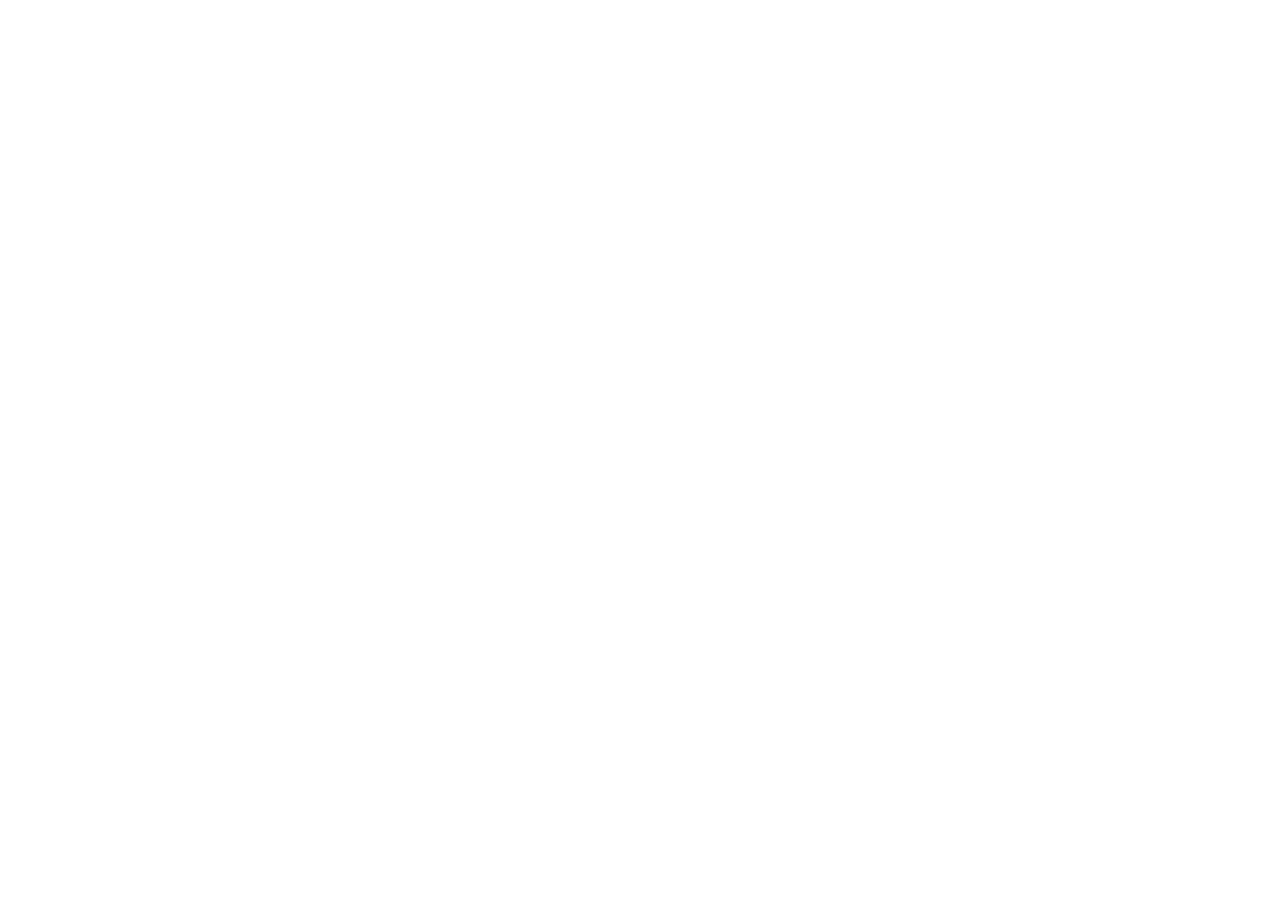
==== index.html @ beb3432e "initialize final project'" ====
<!DOCTYPE html>
<html lang="en">
<head>
    <meta charset="UTF-8">
    <meta name="viewport" content="width=device-width, initial-scale=1.0">
    <title>Document</title>
</head>
<body>
    
</body>
</html>
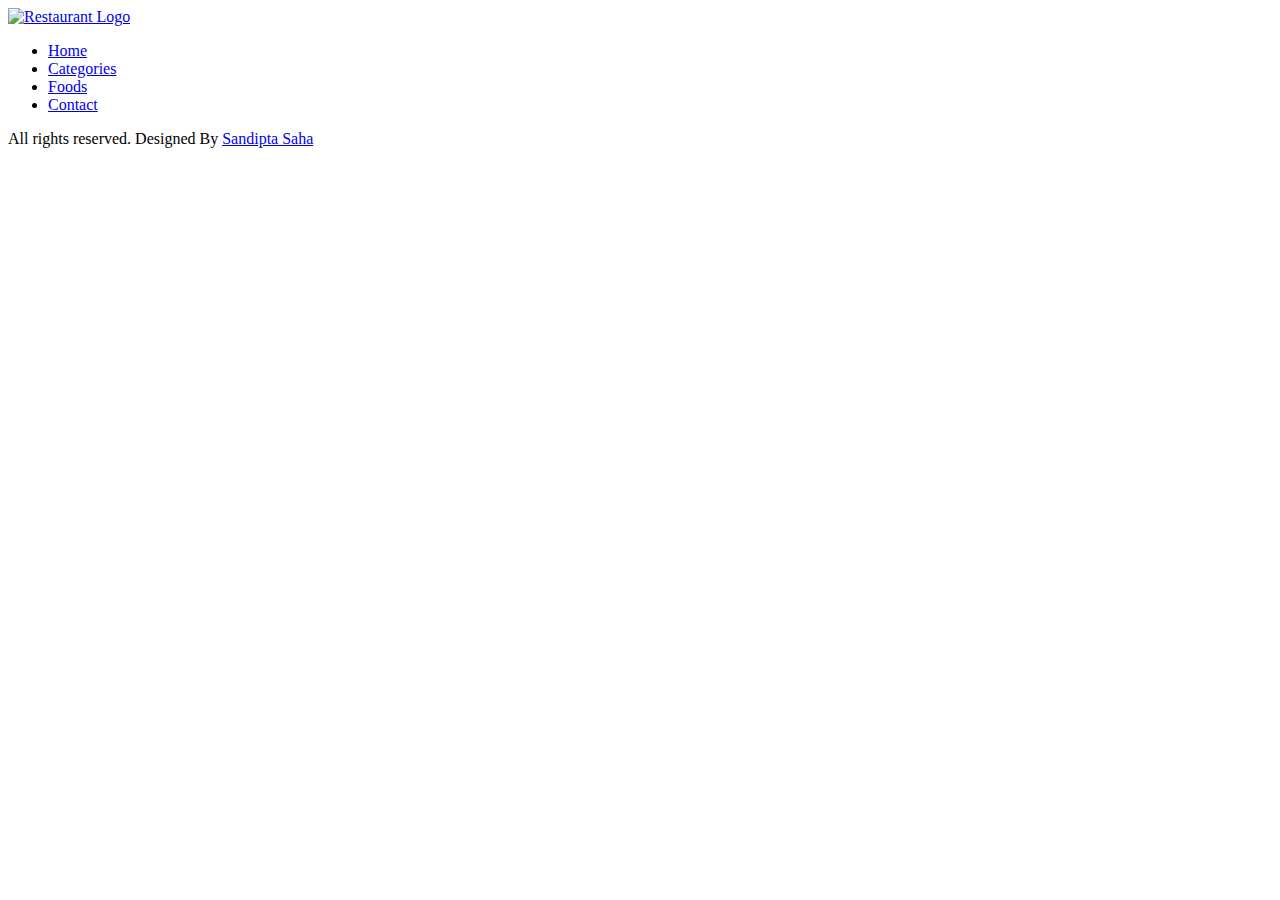
==== commit 9641ac2f: "sections create" ====
--- a/index.html
+++ b/index.html
@@ -1,11 +1,73 @@
 <!DOCTYPE html>
 <html lang="en">
-<head>
-    <meta charset="UTF-8">
-    <meta name="viewport" content="width=device-width, initial-scale=1.0">
-    <title>Document</title>
-</head>
-<body>
-    
-</body>
-</html>+  <head>
+    <meta charset="UTF-8" />
+    <!-- Important for SEO and to make website responsive -->
+    <meta name="viewport" content="width=device-width, initial-scale=1.0" />
+    <title>Restaurant</title>
+
+    <!-- Link our CSS file -->
+    <link rel="stylesheet" href="css/style.css" />
+  </head>
+  <body>
+    <!-- Navbar Section Starts Here -->
+    <section class="navbar">
+      <div class="container">
+        <div class="logo">
+          <a href="#" title="Logo">
+            <img
+              src="images/logo.png"
+              alt="Restaurant Logo"
+              class="img-responsive"
+            />
+          </a>
+        </div>
+
+        <div class="menu text-right">
+          <ul>
+            <li>
+              <a href="index.html">Home</a>
+            </li>
+            <li>
+              <a href="categories.html">Categories</a>
+            </li>
+            <li>
+              <a href="foods.html">Foods</a>
+            </li>
+            <li>
+              <a href="#">Contact</a>
+            </li>
+          </ul>
+        </div>
+
+        <div class="clearfix"></div>
+      </div>
+    </section>
+    <!-- Navbar Section Ends -->
+
+    <!-- Food Search Section Starts -->
+    <section class="food-search text-center"></section>
+    <!-- Food Search Section Ends -->
+
+    <!-- CAtegories Section Starts -->
+    <section class="categories"></section>
+    <!-- CAtegories Section ends-->
+
+    <!-- fOOD MEnu Section Starts -->
+    <section class="food-menu"></section>
+    <!-- fOOD MEnu Section Ends -->
+
+    <!-- social Section Starts Here -->
+    <section class="social"></section>
+    <!-- social Section Starts Here -->
+
+    <!-- footer -->
+    <section class="footer">
+      <div class="container text-center">
+        <p>All rights reserved. Designed By <a href="#">Sandipta Saha</a></p>
+      </div>
+    </section>
+
+    <!-- ends -->
+  </body>
+</html>
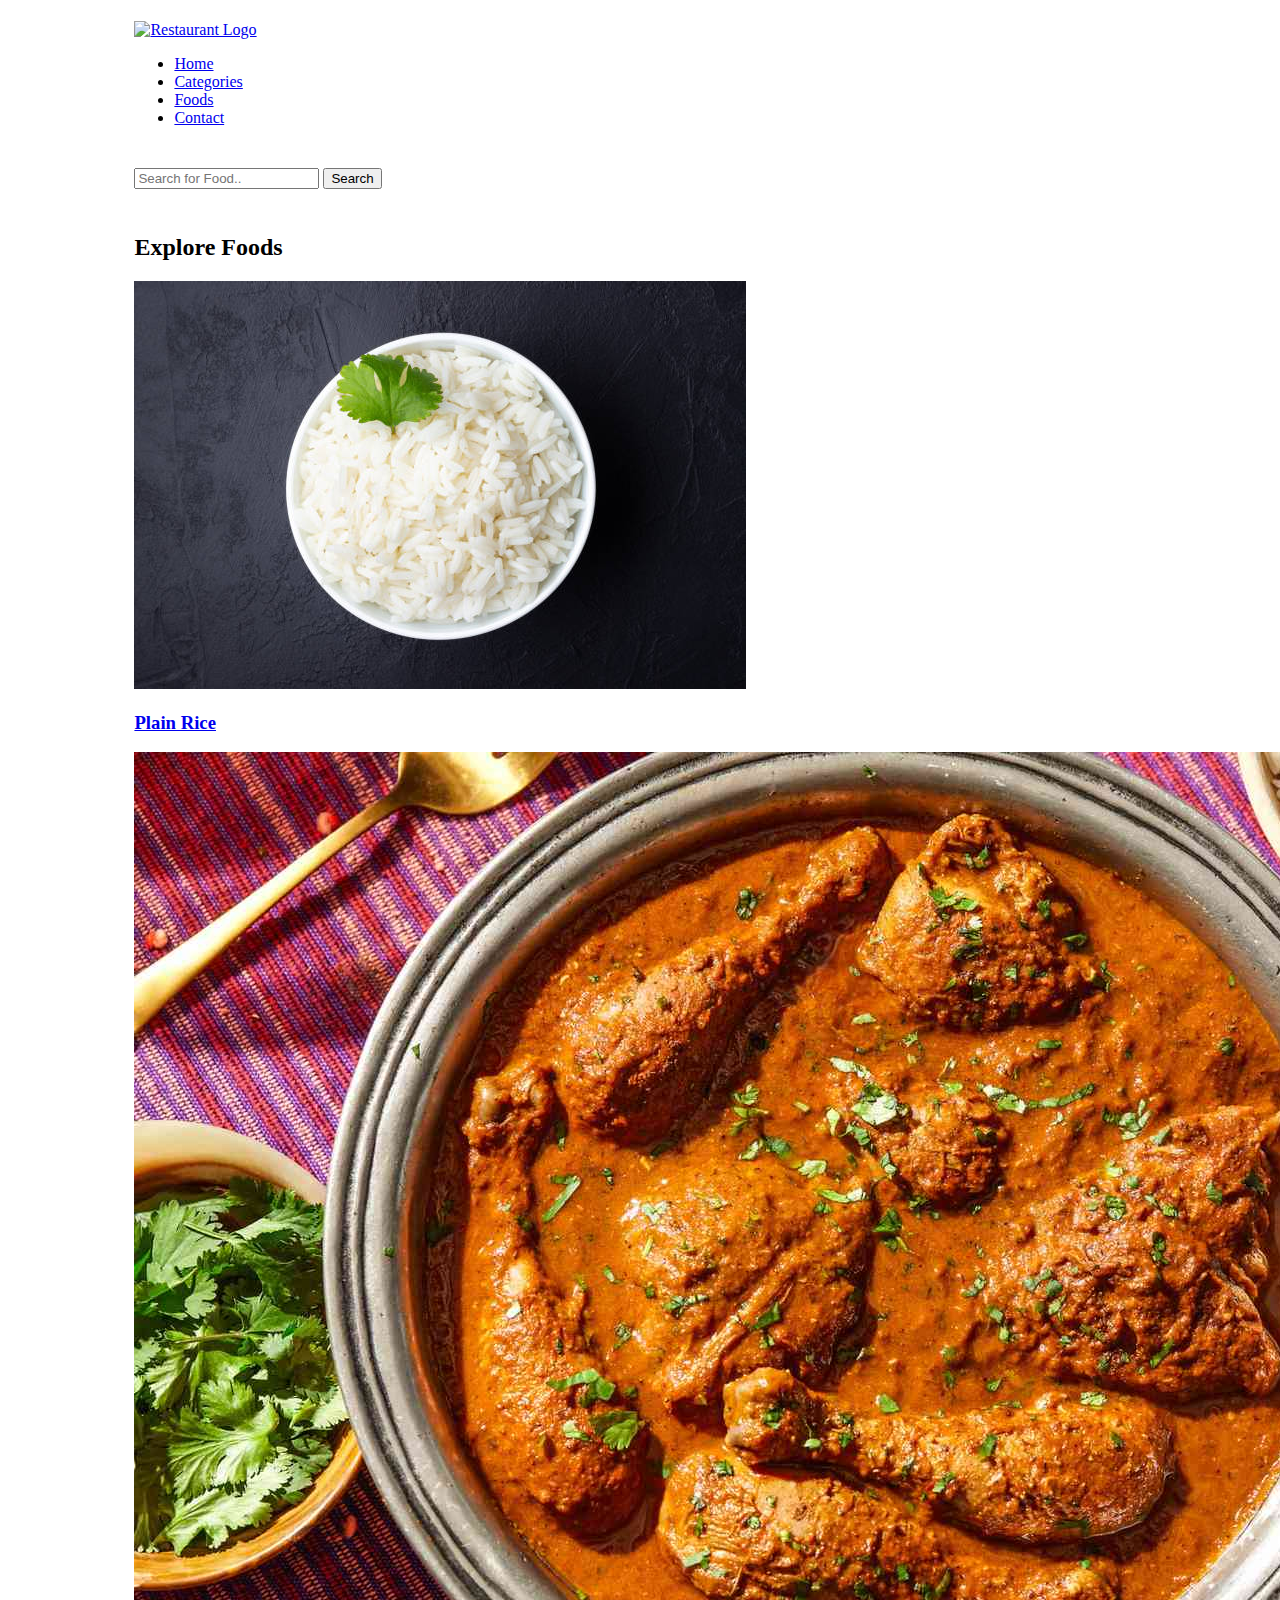
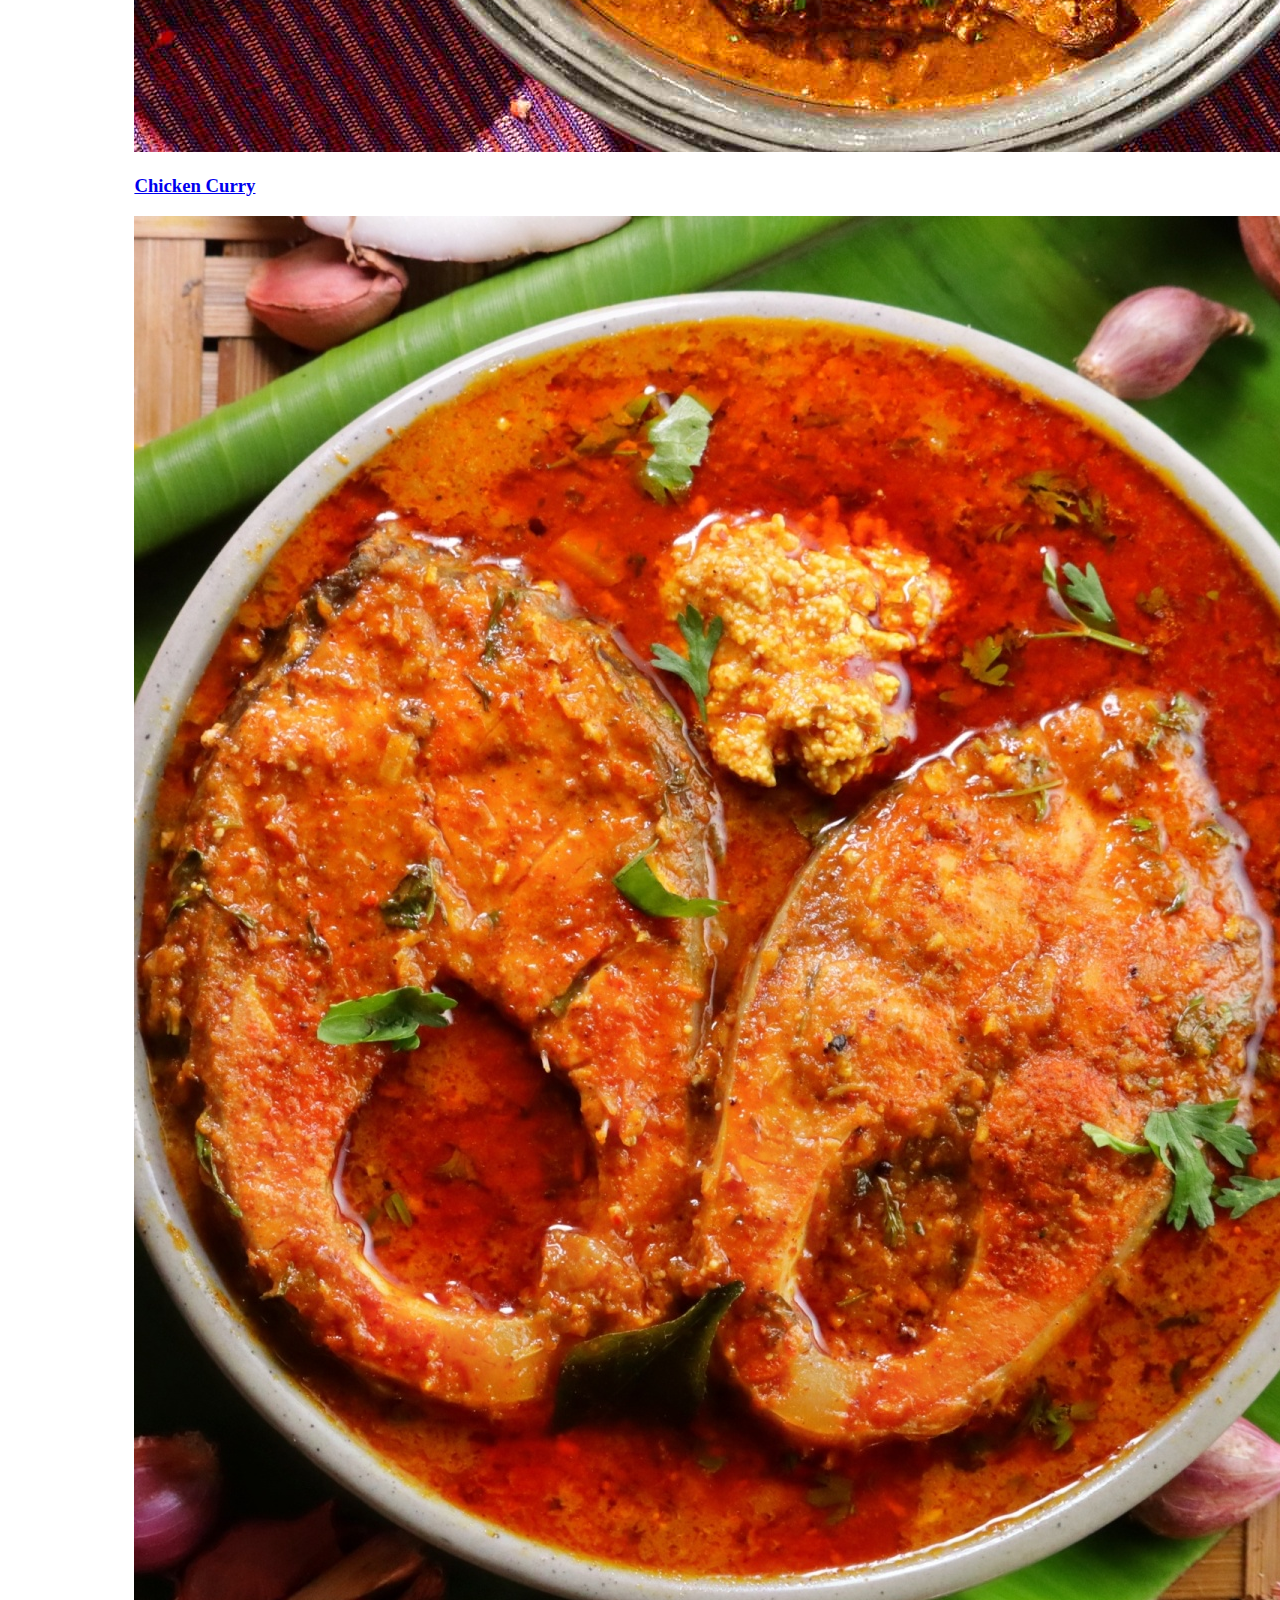
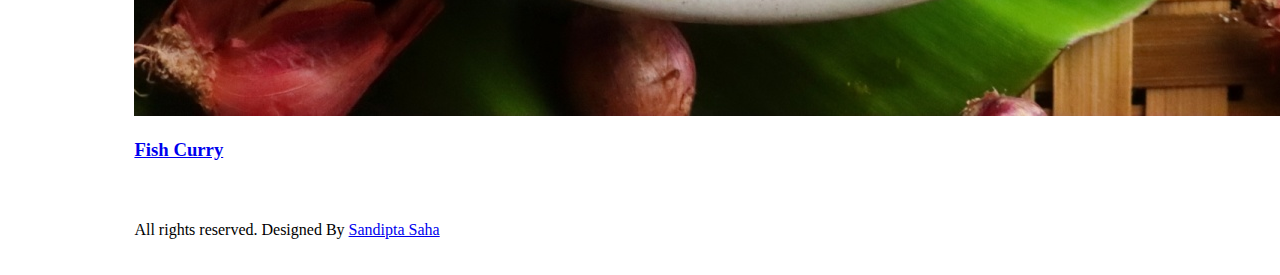
==== commit 8efc8410: "category section" ====
--- a/index.html
+++ b/index.html
@@ -46,11 +46,59 @@
     <!-- Navbar Section Ends -->
 
     <!-- Food Search Section Starts -->
-    <section class="food-search text-center"></section>
+    <section class="food-search text-center">
+      <div class="container">
+        <form action="food-search.html" method="POST">
+          <input
+            type="search"
+            name="search"
+            placeholder="Search for Food.."
+            required
+          />
+          <input
+            type="submit"
+            name="submit"
+            value="Search"
+            class="btn btn-primary"
+          />
+        </form>
+      </div>
+    </section>
     <!-- Food Search Section Ends -->
 
     <!-- CAtegories Section Starts -->
-    <section class="categories"></section>
+    <section class="categories">
+      <section class="categories">
+        <div class="container">
+            <h2 class="text-center">Explore Foods</h2>
+
+            <a href="category-foods.html">
+            <div class="box-3 float-container">
+                <img src="images/rice.jpg" alt="Rice" class="img-responsive img-curve">
+
+                <h3 class="float-text text-white">Plain Rice</h3>
+            </div>
+            </a>
+
+            <a href="#">
+            <div class="box-3 float-container">
+                <img src="images/chicken.jpg" alt="chicken" class="img-responsive img-curve">
+
+                <h3 class="float-text text-white">Chicken Curry</h3>
+            </div>
+            </a>
+
+            <a href="#">
+            <div class="box-3 float-container">
+                <img src="images/fish.jpg" alt="Fish" class="img-responsive img-curve">
+
+                <h3 class="float-text text-white">Fish Curry</h3>
+            </div>
+            </a>
+
+            <div class="clearfix"></div>
+        </div>
+    </section>
     <!-- CAtegories Section ends-->
 
     <!-- fOOD MEnu Section Starts -->
--- a/css/style.css
+++ b/css/style.css
@@ -0,0 +1,6 @@
+
+.container{
+    width: 80%;
+    margin: 0 auto;
+    padding: 1%;
+}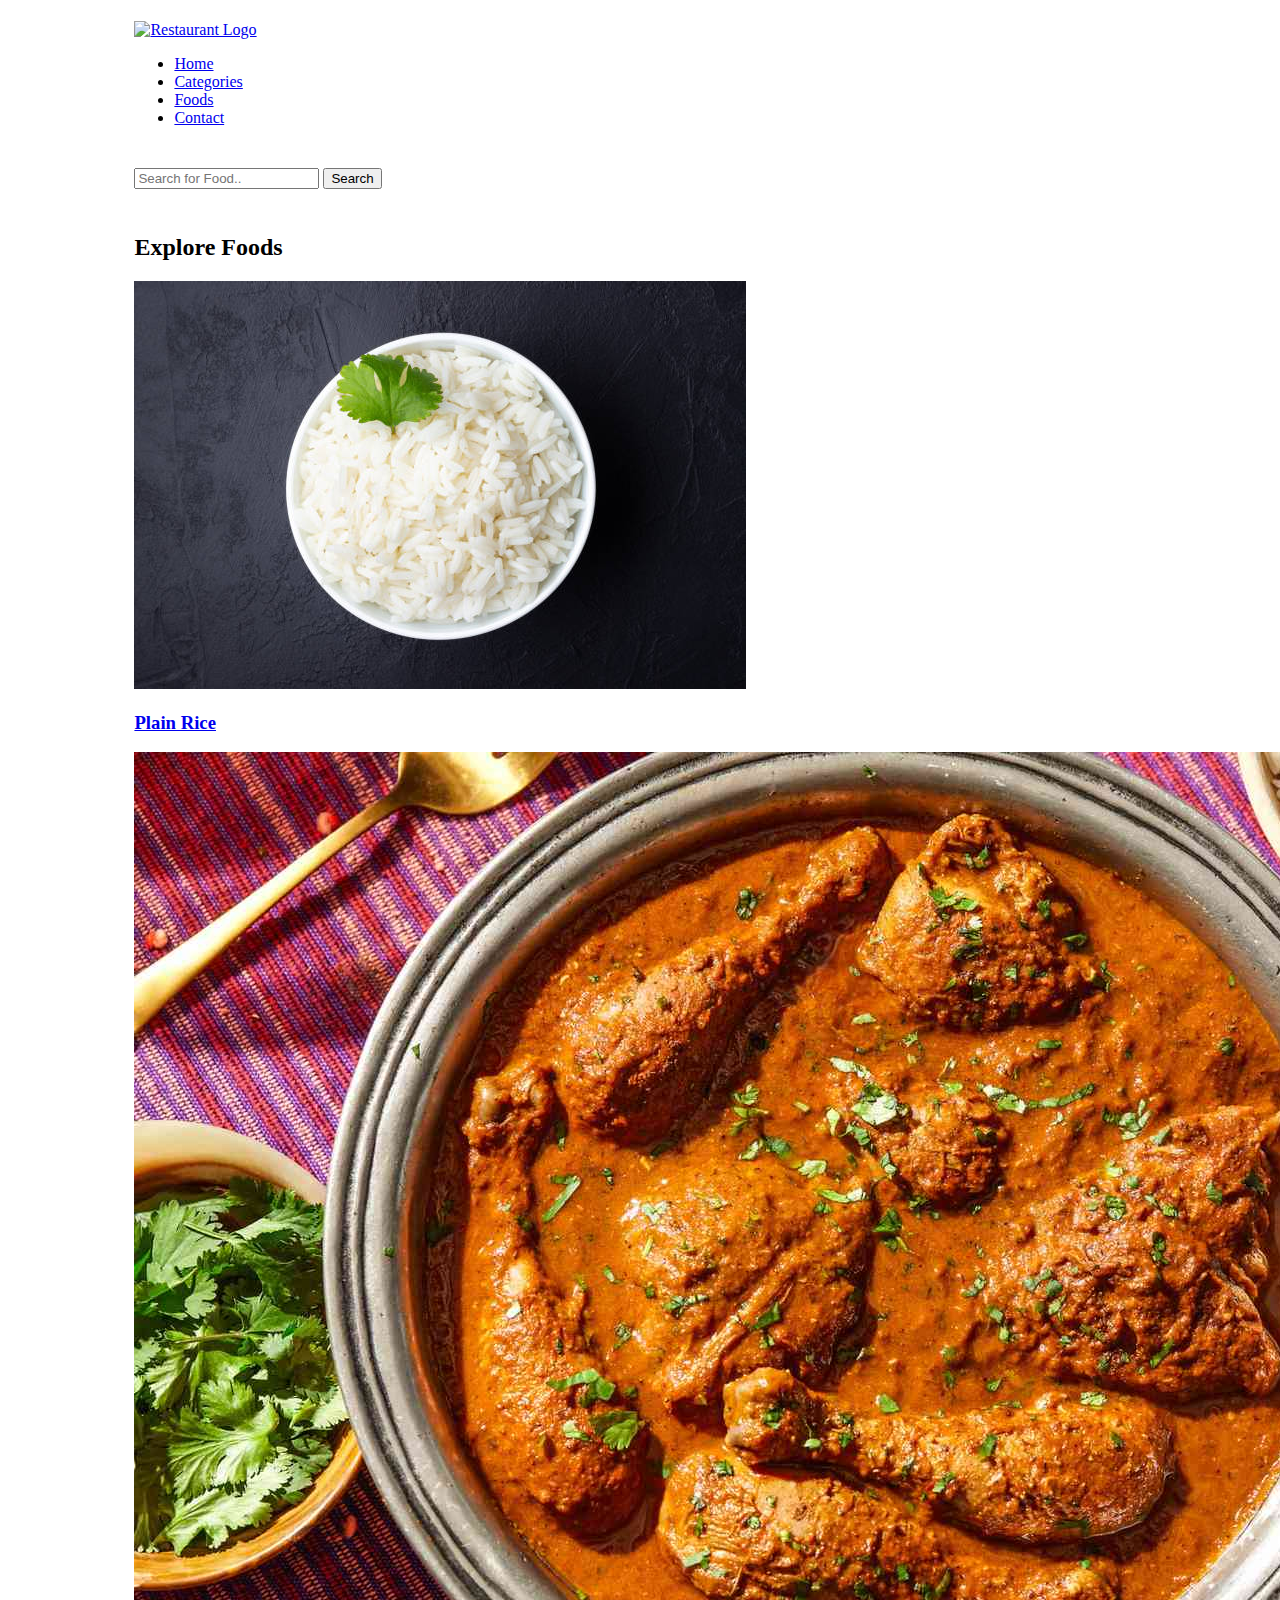
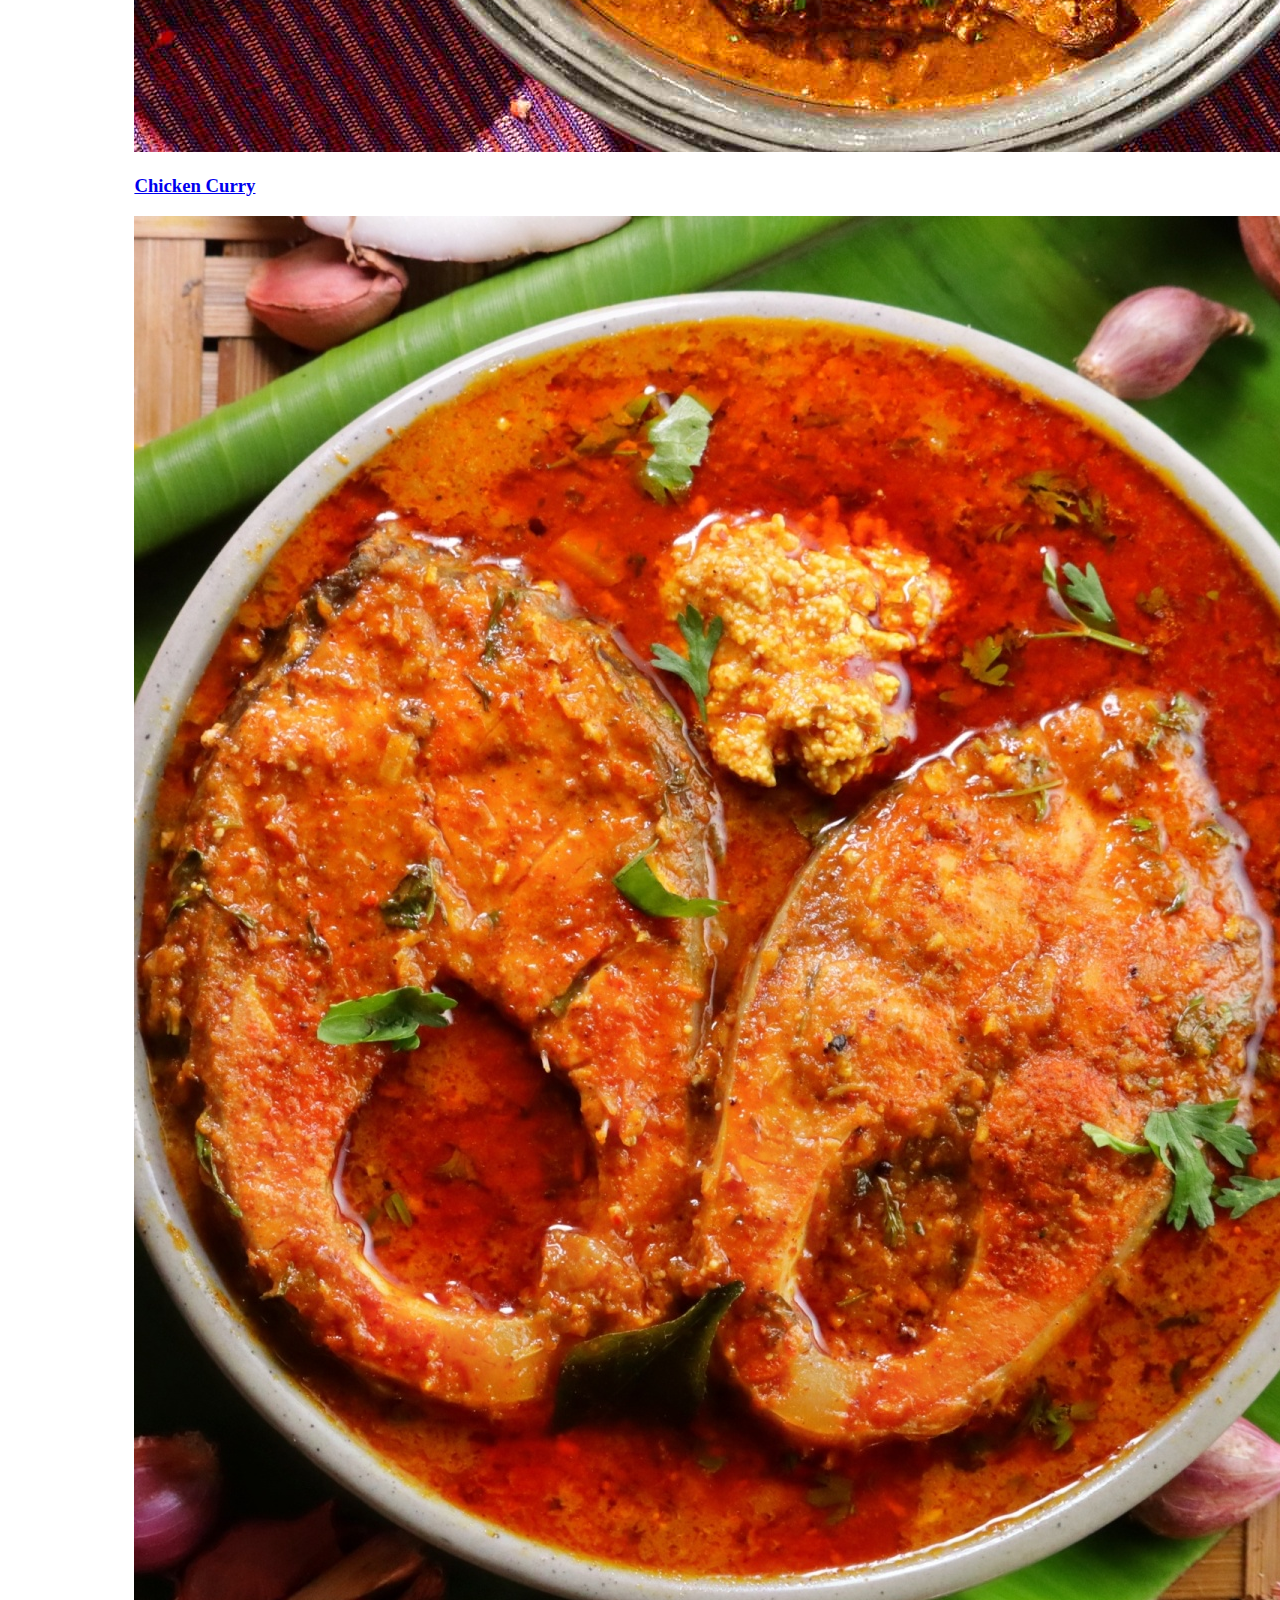
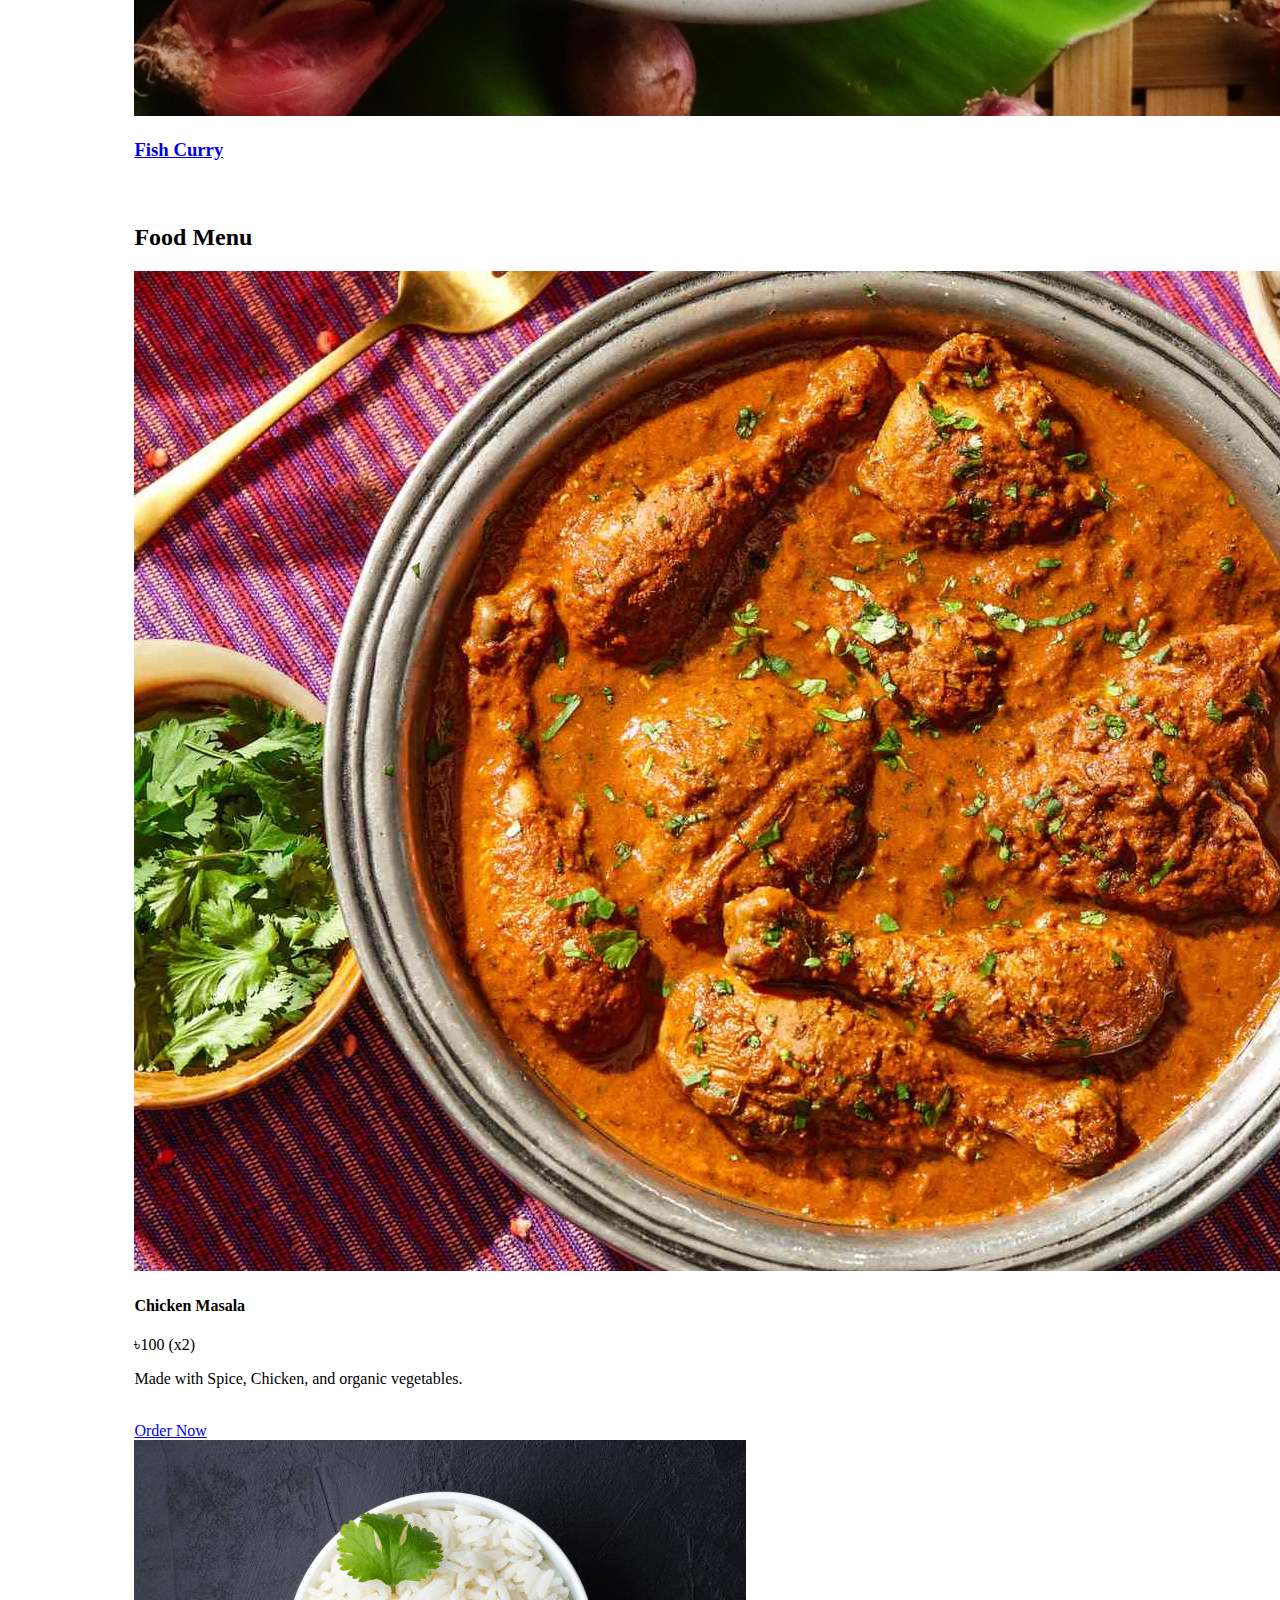
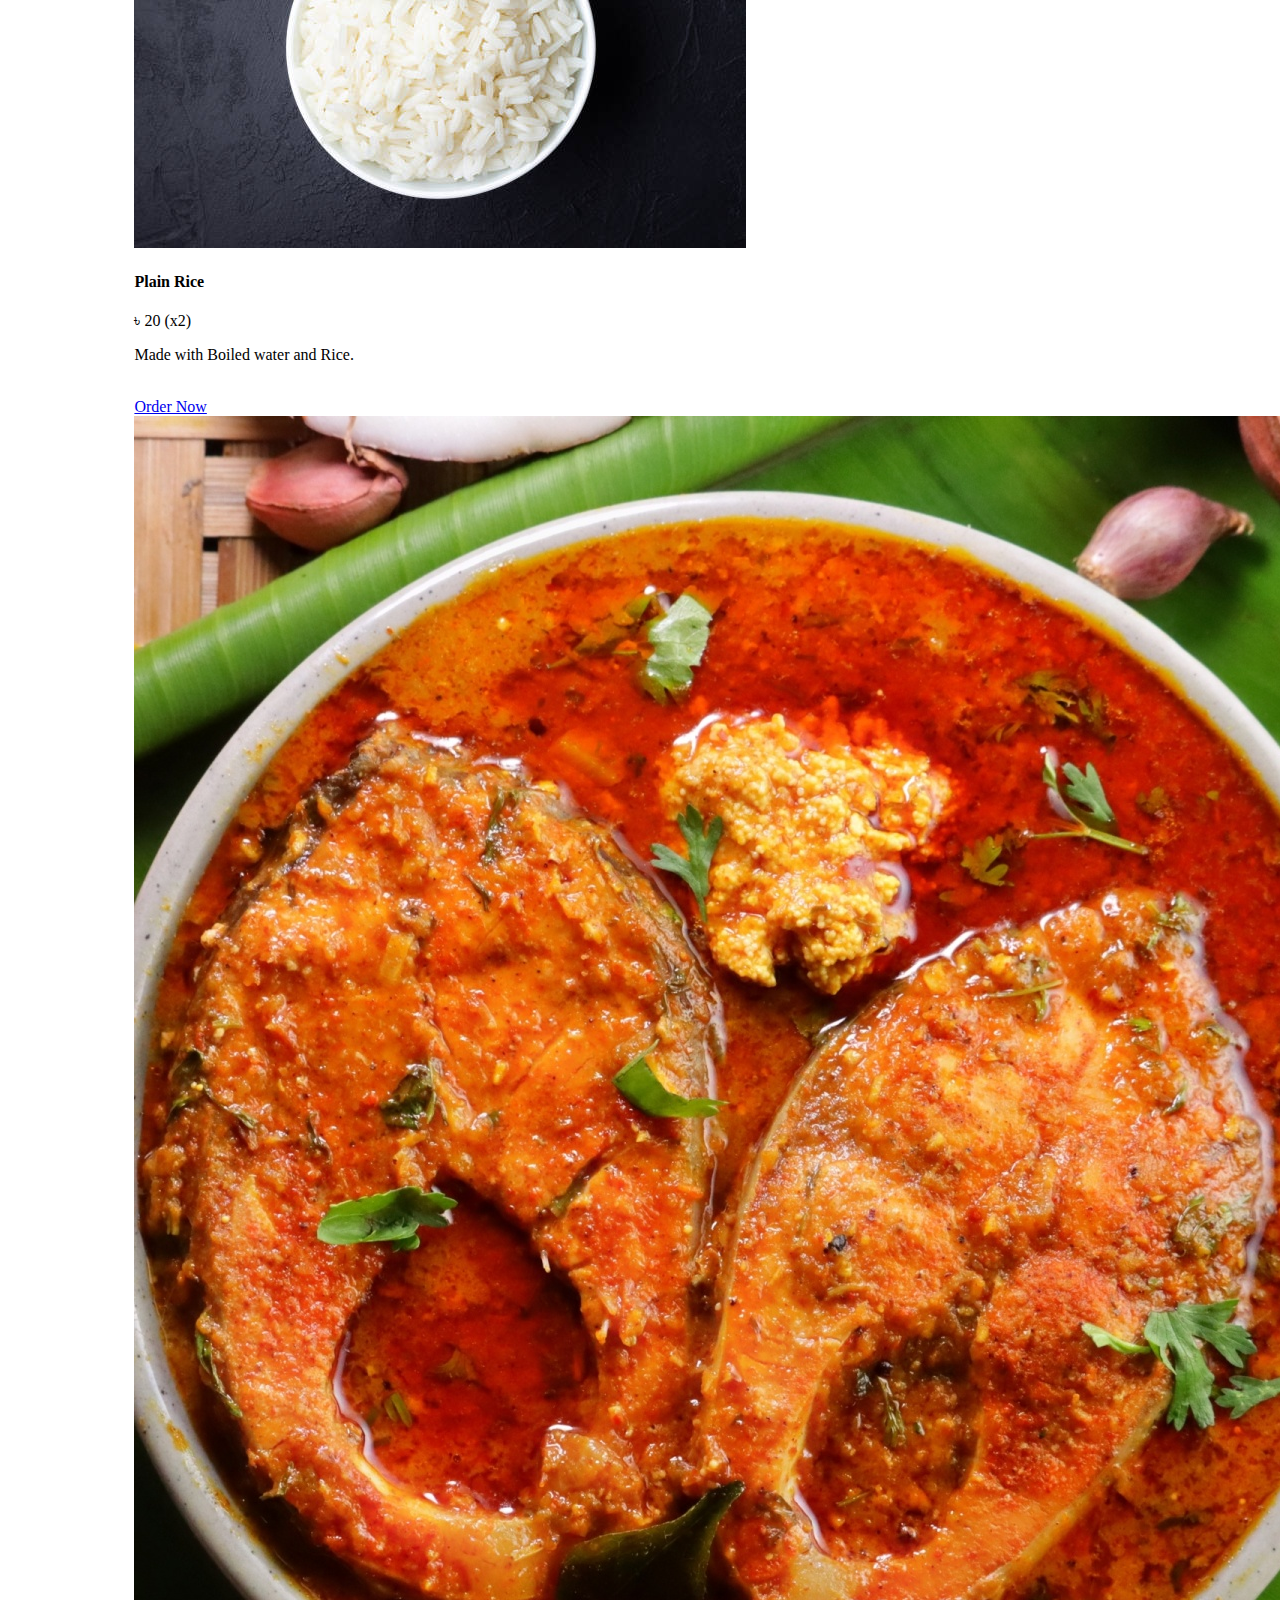
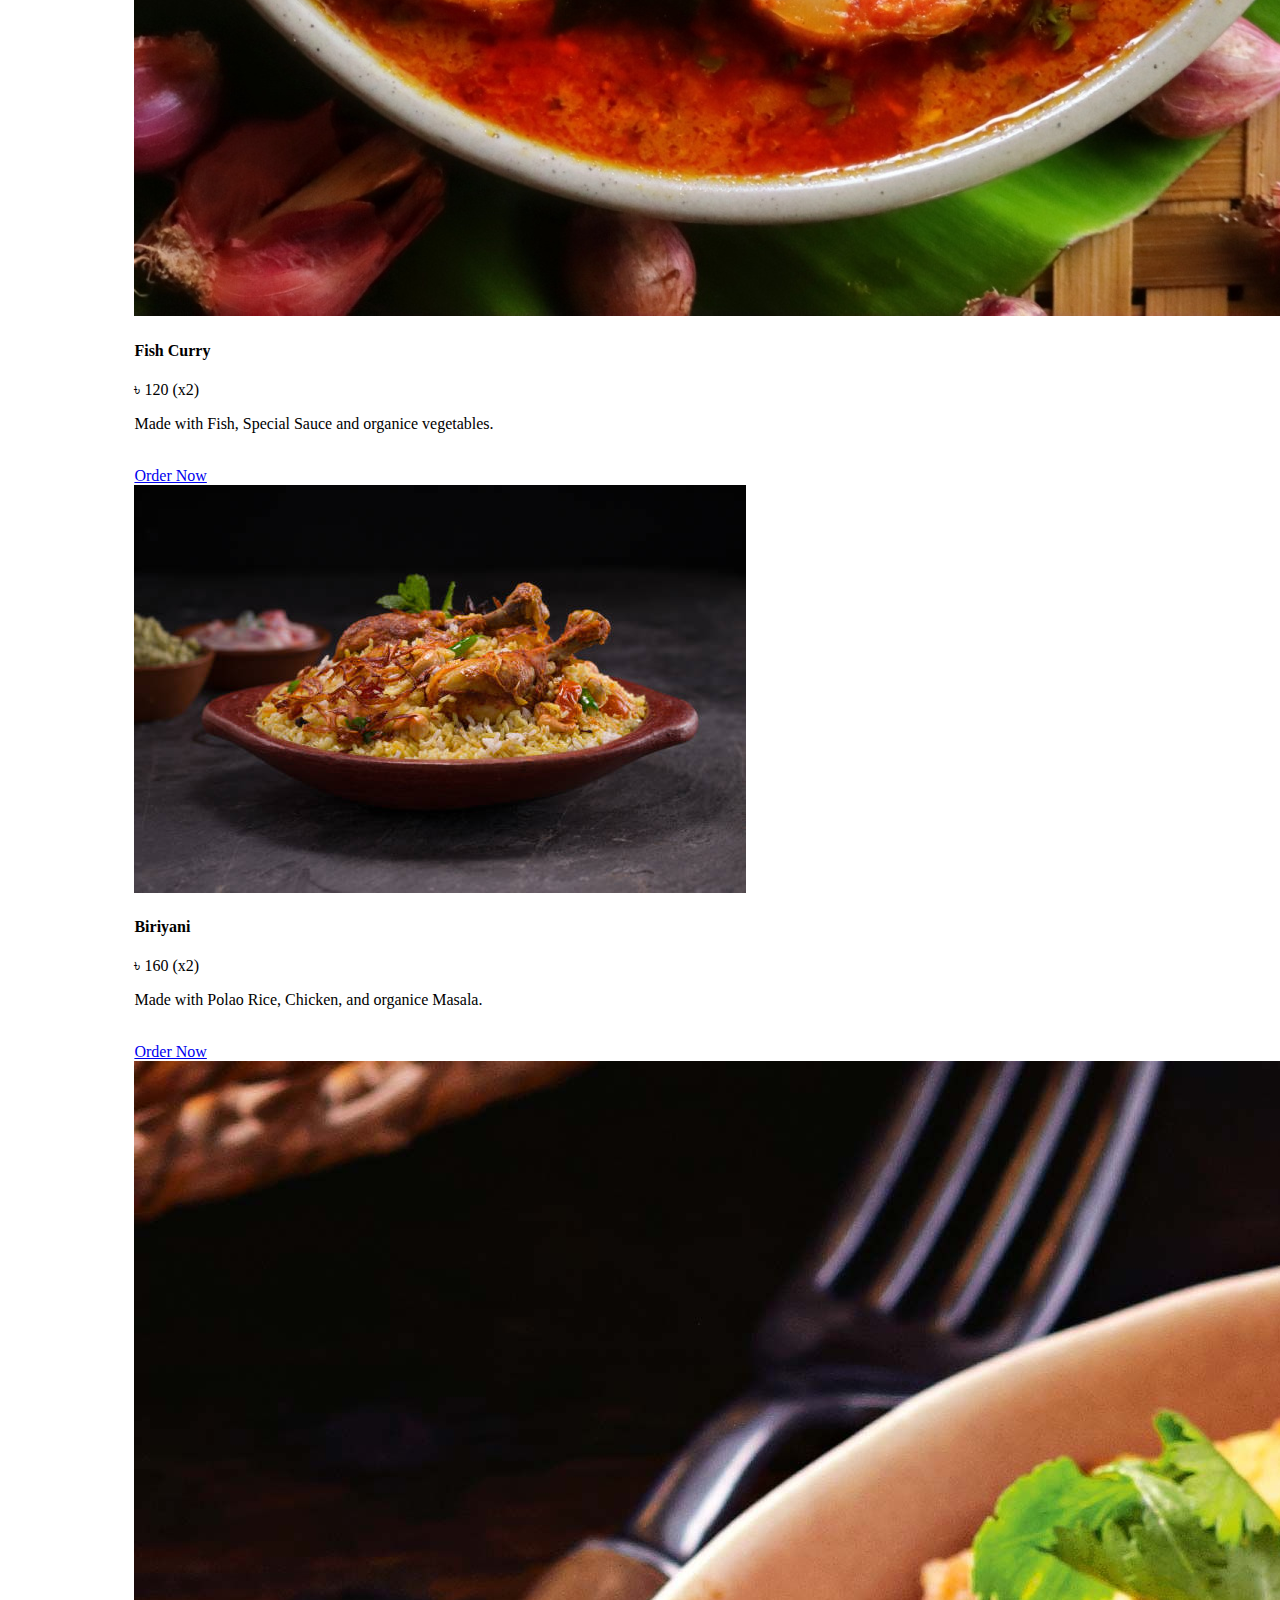
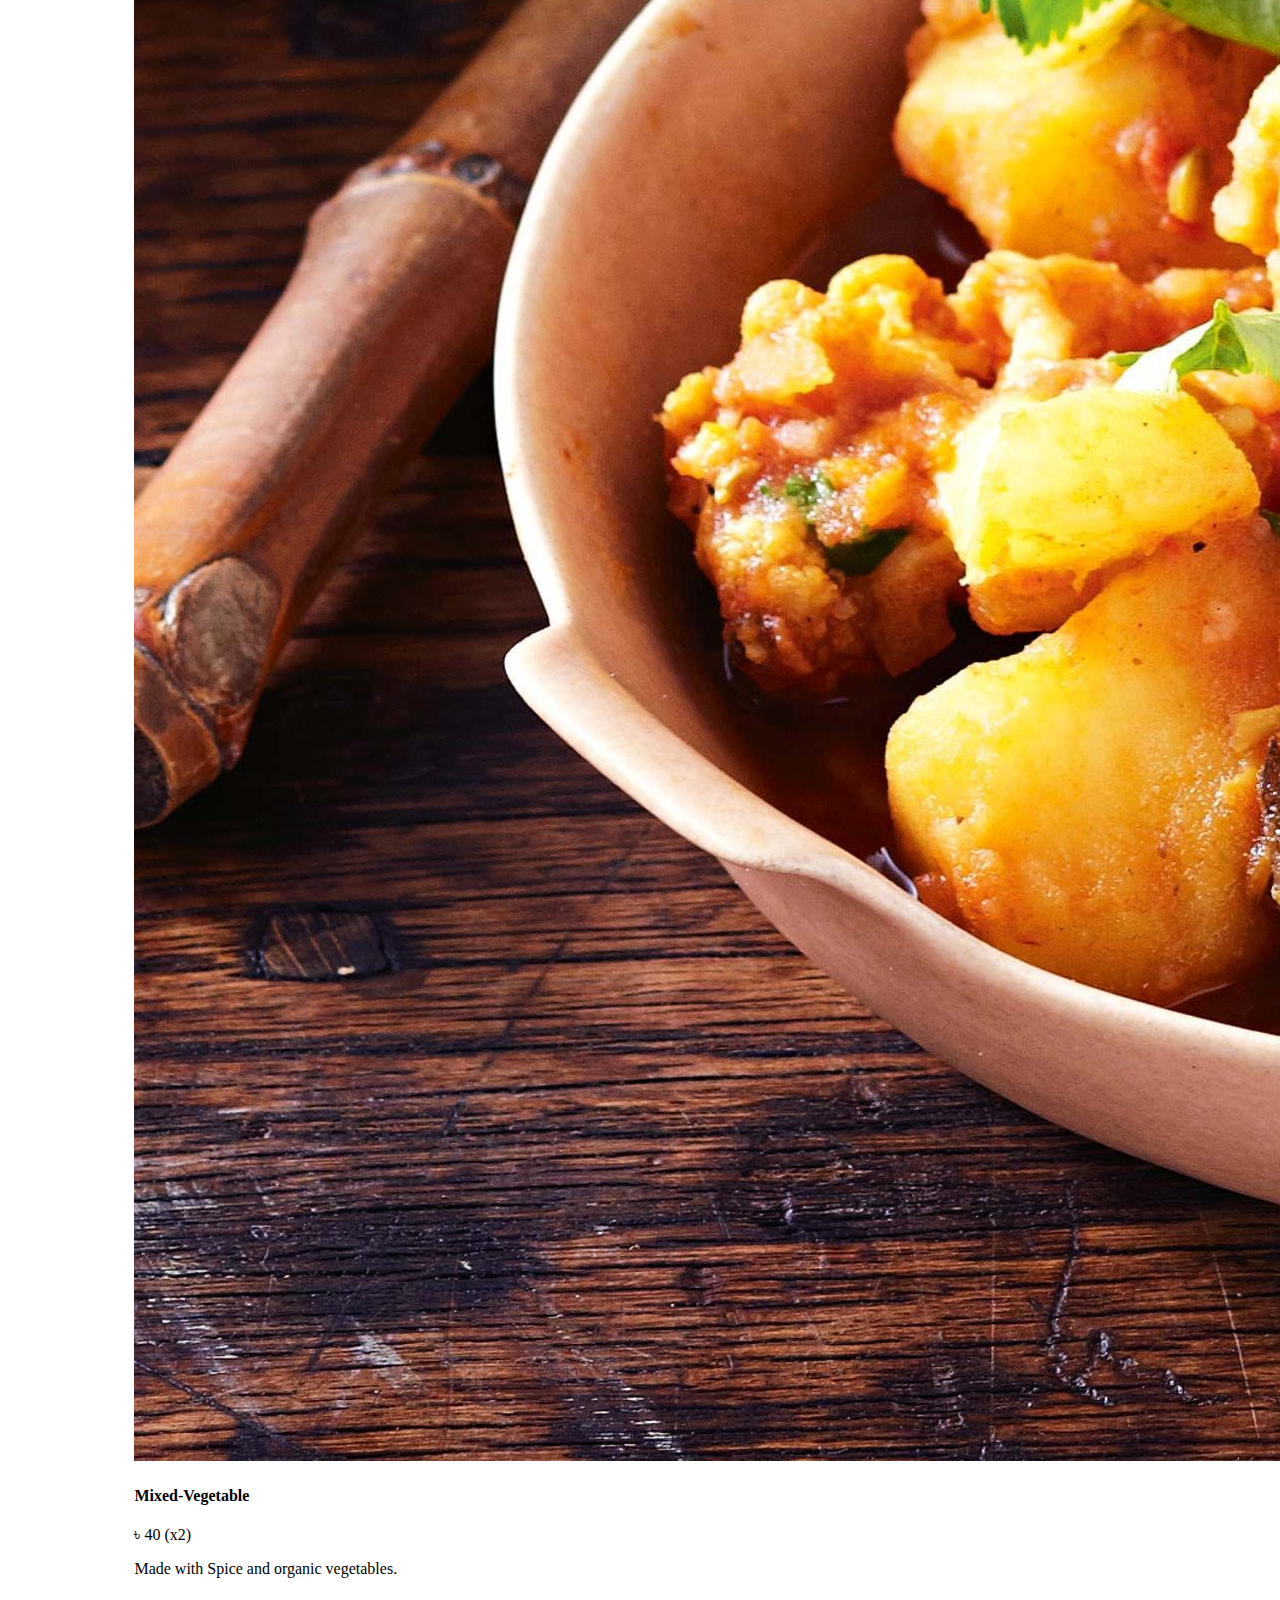
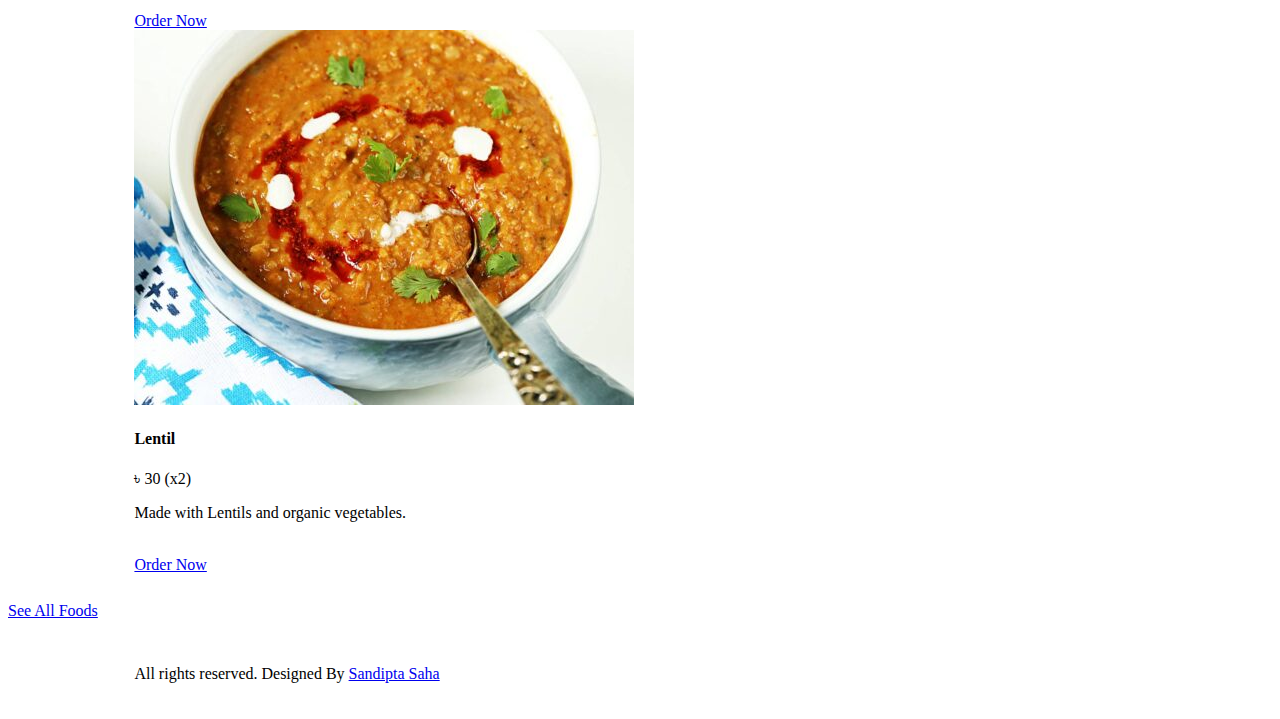
==== commit 860a14c4: "categories and food menu with images" ====
--- a/index.html
+++ b/index.html
@@ -102,7 +102,126 @@
     <!-- CAtegories Section ends-->
 
     <!-- fOOD MEnu Section Starts -->
-    <section class="food-menu"></section>
+    <section class="food-menu">
+
+      <section class="food-menu">
+        <div class="container">
+            <h2 class="text-center">Food Menu</h2>
+
+            <div class="food-menu-box">
+                <div class="food-menu-img">
+                    <img src="images/chicken.jpg" alt="Chicke Masala" class="img-responsive img-curve">
+                </div>
+
+                <div class="food-menu-desc">
+                    <h4>Chicken Masala</h4>
+                    <p class="food-price">৳100 (x2)</p>
+                    <p class="food-detail">
+                        Made with  Spice, Chicken, and organic vegetables.
+                    </p>
+                    <br>
+
+                    <a href="order.html" class="btn btn-primary">Order Now</a>
+                </div>
+            </div>
+
+            <div class="food-menu-box">
+                <div class="food-menu-img">
+                    <img src="images/rice.jpg" alt="Plain rice" class="img-responsive img-curve">
+                </div>
+
+                <div class="food-menu-desc">
+                    <h4>Plain Rice</h4>
+                    <p class="food-price">৳ 20 (x2)</p>
+                    <p class="food-detail">
+                        Made with Boiled water and Rice.
+                    </p>
+                    <br>
+
+                    <a href="#" class="btn btn-primary">Order Now</a>
+                </div>
+            </div>
+
+            <div class="food-menu-box">
+                <div class="food-menu-img">
+                    <img src="images/fish.jpg" alt="fish" class="img-responsive img-curve">
+                </div>
+
+                <div class="food-menu-desc">
+                    <h4>Fish Curry</h4>
+                    <p class="food-price">&#2547; 120 (x2)</p>
+                    <p class="food-detail">
+                        Made with Fish, Special Sauce and organice vegetables.
+                    </p>
+                    <br>
+
+                    <a href="#" class="btn btn-primary">Order Now</a>
+                </div>
+            </div>
+
+            <div class="food-menu-box">
+                <div class="food-menu-img">
+                    <img src="images/Biriyani.jpg" alt="biriyani" class="img-responsive img-curve">
+                </div>
+
+                <div class="food-menu-desc">
+                    <h4>Biriyani</h4>
+                    <p class="food-price">&#2547; 160 (x2)</p>
+                    <p class="food-detail">
+                        Made with Polao Rice, Chicken, and organice Masala.
+                    </p>
+                    <br>
+
+                    <a href="#" class="btn btn-primary">Order Now</a>
+                </div>
+            </div>
+
+            <div class="food-menu-box">
+                <div class="food-menu-img">
+                    <img src="images/veg.jpeg" alt="mixed-veg" class="img-responsive img-curve">
+                </div>
+
+                <div class="food-menu-desc">
+                    <h4>Mixed-Vegetable</h4>
+                    <p class="food-price">&#2547; 40 (x2)</p>
+                    <p class="food-detail">
+                        Made with Spice and organic vegetables.
+                    </p>
+                    <br>
+
+                    <a href="#" class="btn btn-primary">Order Now</a>
+                </div>
+            </div>
+
+            <div class="food-menu-box">
+                <div class="food-menu-img">
+                    <img src="images/red lentil.jpg" alt="red-lentil" class="img-responsive img-curve">
+                </div>
+
+                <div class="food-menu-desc">
+                    <h4>Lentil</h4>
+                    <p class="food-price">&#2547; 30 (x2)</p>
+                    <p class="food-detail">
+                        Made with Lentils and organic vegetables.
+                    </p>
+                    <br>
+
+                    <a href="#" class="btn btn-primary">Order Now</a>
+                </div>
+            </div>
+
+
+            <div class="clearfix"></div>
+
+            
+
+        </div>
+
+        <p class="text-center">
+            <a href="#">See All Foods</a>
+        </p>
+
+    </section>
     <!-- fOOD MEnu Section Ends -->
 
     <!-- social Section Starts Here -->
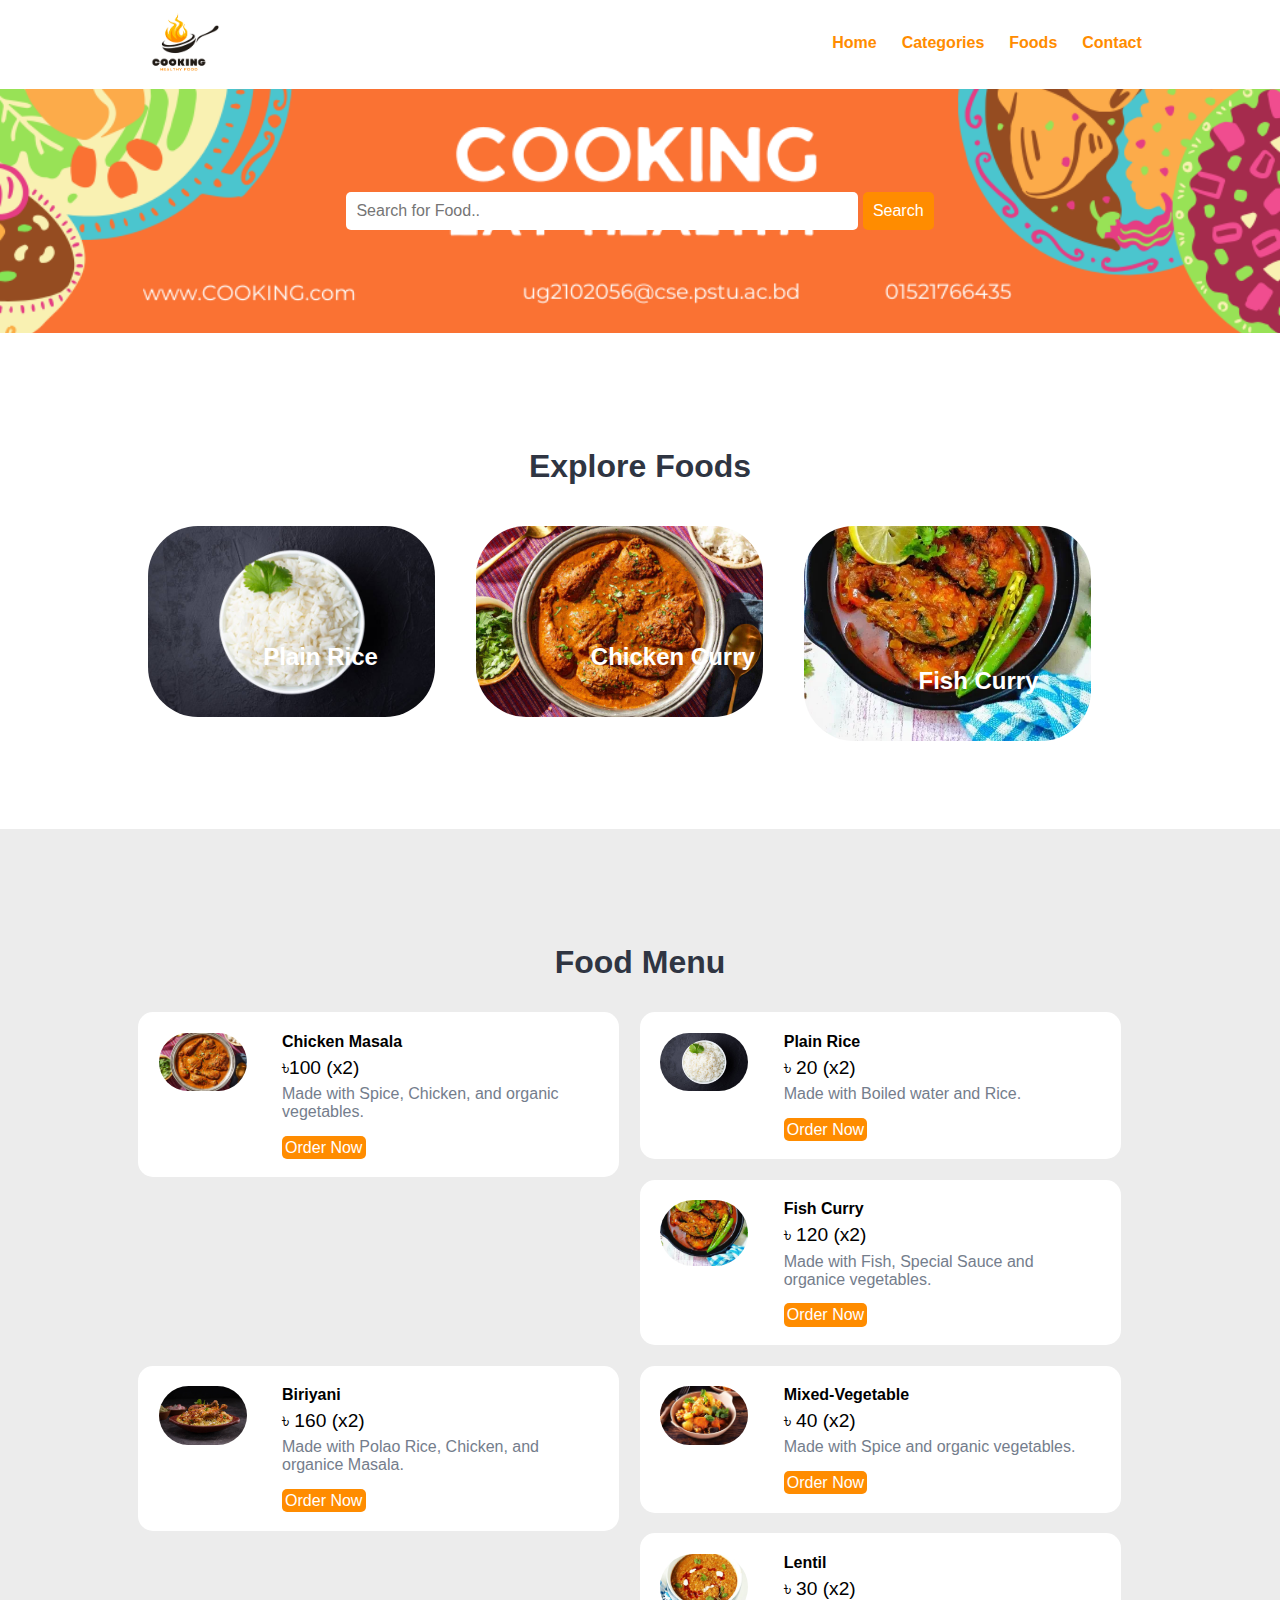
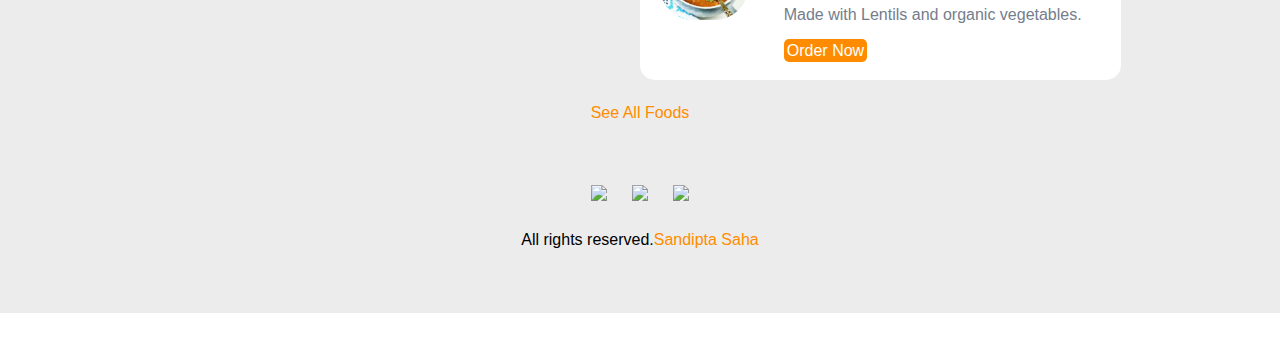
==== commit 24755fee: "php starting" ====
--- a/index.html
+++ b/index.html
@@ -90,7 +90,7 @@
 
             <a href="#">
             <div class="box-3 float-container">
-                <img src="images/fish.jpg" alt="Fish" class="img-responsive img-curve">
+                <img src="images/fish1.webp" alt="Fish" class="img-responsive img-curve">
 
                 <h3 class="float-text text-white">Fish Curry</h3>
             </div>
@@ -144,7 +144,7 @@
 
             <div class="food-menu-box">
                 <div class="food-menu-img">
-                    <img src="images/fish.jpg" alt="fish" class="img-responsive img-curve">
+                    <img src="images/fish1.webp" alt="fish" class="img-responsive img-curve">
                 </div>
 
                 <div class="food-menu-desc">
@@ -225,13 +225,29 @@
     <!-- fOOD MEnu Section Ends -->
 
     <!-- social Section Starts Here -->
-    <section class="social"></section>
+    <section class="social">
+
+      <div class="container text-center">
+        <ul>
+            <li>
+                <a href="#"><img src="https://img.icons8.com/fluent/50/000000/facebook-new.png"/></a>
+            </li>
+            <li>
+                <a href="#"><img src="https://img.icons8.com/fluent/48/000000/instagram-new.png"/></a>
+            </li>
+            <li>
+                <a href="#"><img src="https://img.icons8.com/fluent/48/000000/twitter.png"/></a>
+            </li>
+        </ul>
+    </div>
+
+    </section>
     <!-- social Section Starts Here -->
 
     <!-- footer -->
     <section class="footer">
       <div class="container text-center">
-        <p>All rights reserved. Designed By <a href="#">Sandipta Saha</a></p>
+        <p>All rights reserved.<a href="#">Sandipta Saha</a></p>
       </div>
     </section>
 
--- a/css/style.css
+++ b/css/style.css
@@ -1,6 +1,253 @@
-
+*{
+    margin: 0 0;
+    padding: 0 0;
+    font-family: Arial, Helvetica, sans-serif;
+}
 .container{
     width: 80%;
     margin: 0 auto;
     padding: 1%;
+}
+.img-responsive{
+    width: 100%;
+}
+.img-curve{
+    border-radius: 50px;
+}
+
+.text-right{
+    text-align:right;
+}
+.text-center{
+    text-align: center;
+}
+.text-left{
+    text-align: left;
+}
+.text-white{
+    color: white
+;
+}
+
+.clearfix{
+    clear: both;
+    float: none;
+}
+
+a{
+    color: 	#FF8C00;
+    text-decoration: none;
+}
+a:hover{
+    color: 		#FF6347;
+}
+
+.btn{
+    padding: 1%;
+    border: none;
+    font-size: 1rem;
+    border-radius: 5px;
+}
+.btn-primary{
+    background-color: #FF8C00;
+    color: white;
+    cursor: pointer;
+}
+.btn-primary:hover{
+    color: white;
+    background-color: #FF6347
+}
+h2{
+    color: #2f3542;
+    font-size: 2rem;
+    margin-bottom: 2%;
+}
+h3{
+    font-size: 1.5rem;
+}
+.float-container{
+    position: relative;
+}
+.float-text{
+    position: absolute;
+    bottom: 50px;
+    left: 40%;
+}
+fieldset{
+    border: 1px solid white;
+    margin: 5%;
+    padding: 3%;
+    border-radius: 5px;
+}
+
+
+/* CSSS for navbar section */
+
+.logo{
+    width: 10%;
+    float: left;
+}
+.menu{
+    line-height: 60px;
+}
+.menu ul{
+    list-style-type: none;
+}
+
+.menu ul li{
+    display: inline;
+    padding: 1%;
+    font-weight: bold;
+}
+
+
+/* CSS for Food SEarch Section */
+
+.food-search{
+    background-image: url(../images/bg.png);
+    background-size: cover;
+    background-repeat: no-repeat;
+    background-position: center;
+    padding: 7% 0;
+}
+
+.food-search input[type="search"]{
+    width: 50%;
+    padding: 1%;
+    font-size: 1rem;
+    border: none;
+    border-radius: 5px;
+}
+
+
+/* CSS for Categories */
+.categories{
+    padding: 4% 0;
+}
+
+.box-3{
+    width: 28%;
+    float: left;
+    margin: 2%;
+}
+
+
+/* CSS for Food Menu */
+.food-menu{
+    background-color: #ececec;
+    padding: 4% 0;
+}
+.food-menu-box{
+    width: 43%;
+    margin: 1%;
+    padding: 2%;
+    float: left;
+    background-color: white;
+    border-radius: 15px;
+}
+
+.food-menu-img{
+    width: 20%;
+    float: left;
+}
+
+.food-menu-desc{
+    width: 70%;
+    float: left;
+    margin-left: 8%;
+}
+
+.food-price{
+    font-size: 1.2rem;
+    margin: 2% 0;
+}
+.food-detail{
+    font-size: 1rem;
+    color: #747d8c;
+}
+
+
+/* CSS for Social */
+.social ul{
+    list-style-type: none;
+}
+.social ul li{
+    display: inline;
+    padding: 1%;
+}
+
+/* for Order Section */
+.order{
+    width: 50%;
+    margin: 0 auto;
+}
+.input-responsive{
+    width: 96%;
+    padding: 1%;
+    margin-bottom: 3%;
+    border: none;
+    border-radius: 5px;
+    font-size: 1rem;
+}
+.order-label{
+    margin-bottom: 1%; 
+    font-weight: bold;
+}
+
+
+
+/* CSS for Mobile Size or Smaller Screen */
+
+@media only screen and (max-width:768px){
+    .logo{
+        width: 80%;
+        float: none;
+        margin: 1% auto;
+    }
+
+    .menu ul{
+        text-align: center;
+    }
+
+    .food-search input[type="search"]{
+        width: 90%;
+        padding: 2%;
+        margin-bottom: 3%;
+    }
+
+    .btn{
+        width: 91%;
+        padding: 2%;
+    }
+
+    .food-search{
+        padding: 10% 0;
+    }
+
+    .categories{
+        padding: 20% 0;
+    }
+    h2{
+        margin-bottom: 10%;
+    }
+    .box-3{
+        width: 100%;
+        margin: 4% auto;
+    }
+
+    .food-menu{
+        padding: 20% 0;
+    }
+
+    .food-menu-box{
+        width: 90%;
+        padding: 5%;
+        margin-bottom: 5%;
+    }
+    .social{
+        padding: 5% 0;
+    }
+    .order{
+        width: 100%;
+    }
 }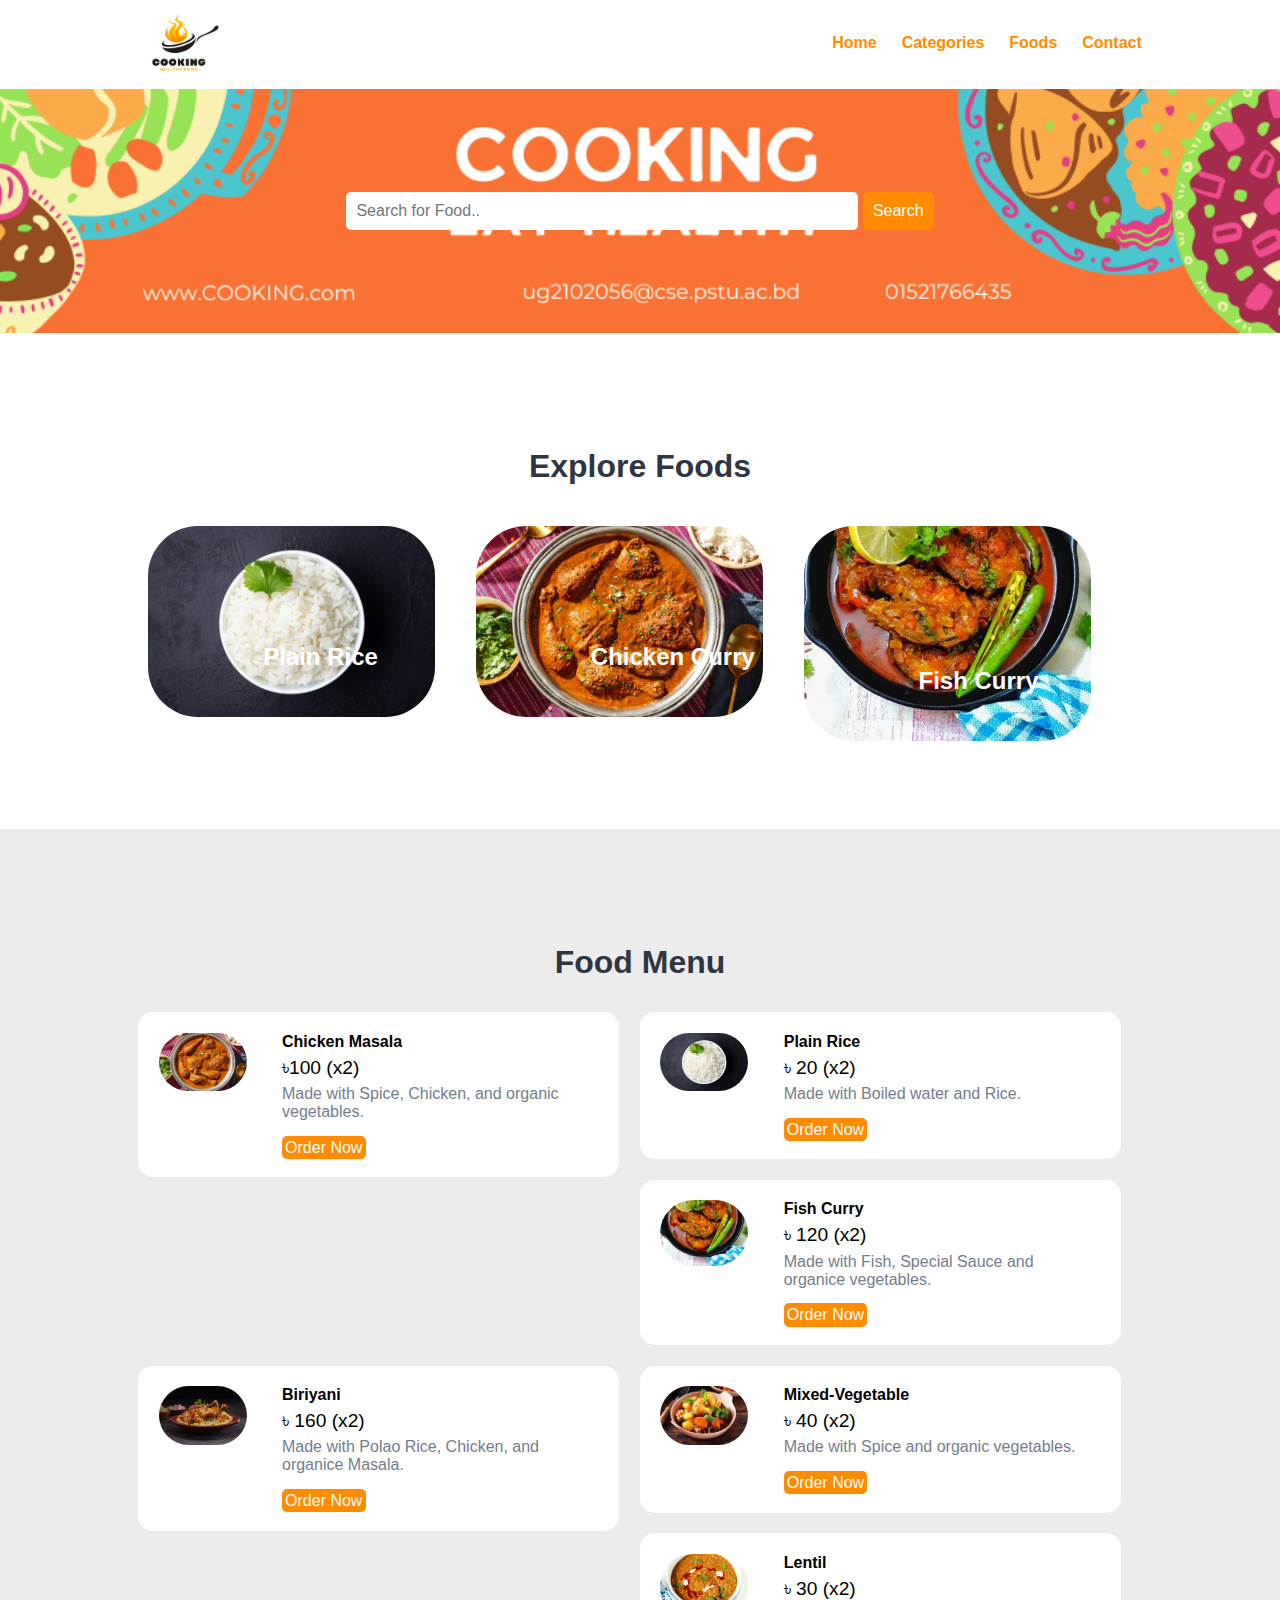
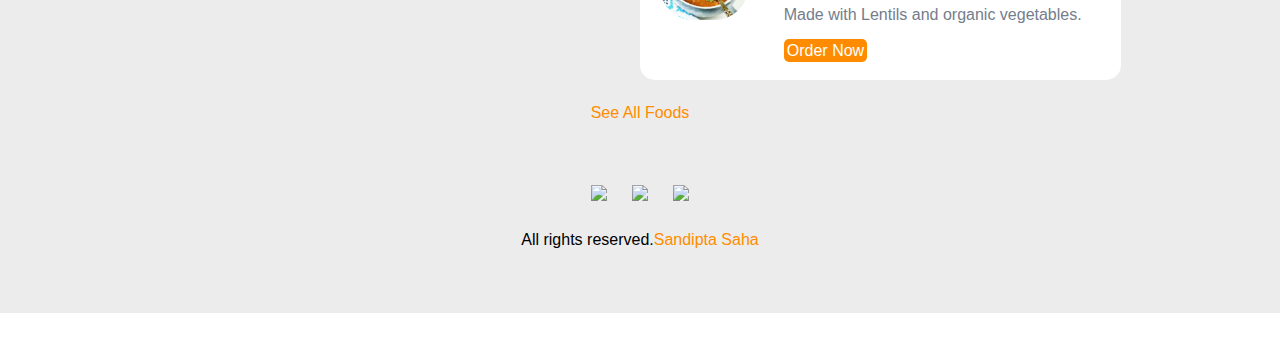
==== commit 5d07466e: "creating session variable to display messages" ====
--- a/index.html
+++ b/index.html
@@ -1,3 +1,6 @@
+<!-- sudo cp -r WEB_Project/ /opt/lampp/htdocs/  -->
+
+
 <!DOCTYPE html>
 <html lang="en">
   <head>
--- a/css/style.css
+++ b/css/style.css
@@ -10,6 +10,7 @@
 }
 .img-responsive{
     width: 100%;
+    border-radius: 50%;
 }
 .img-curve{
     border-radius: 50px;
@@ -196,6 +197,18 @@
 
 
 
+
+/* fOOTER SECTION */
+footer {
+    position: absolute;
+    bottom: 0;
+    width: 100%;
+}
+
+
+
+
+
 /* CSS for Mobile Size or Smaller Screen */
 
 @media only screen and (max-width:768px){
